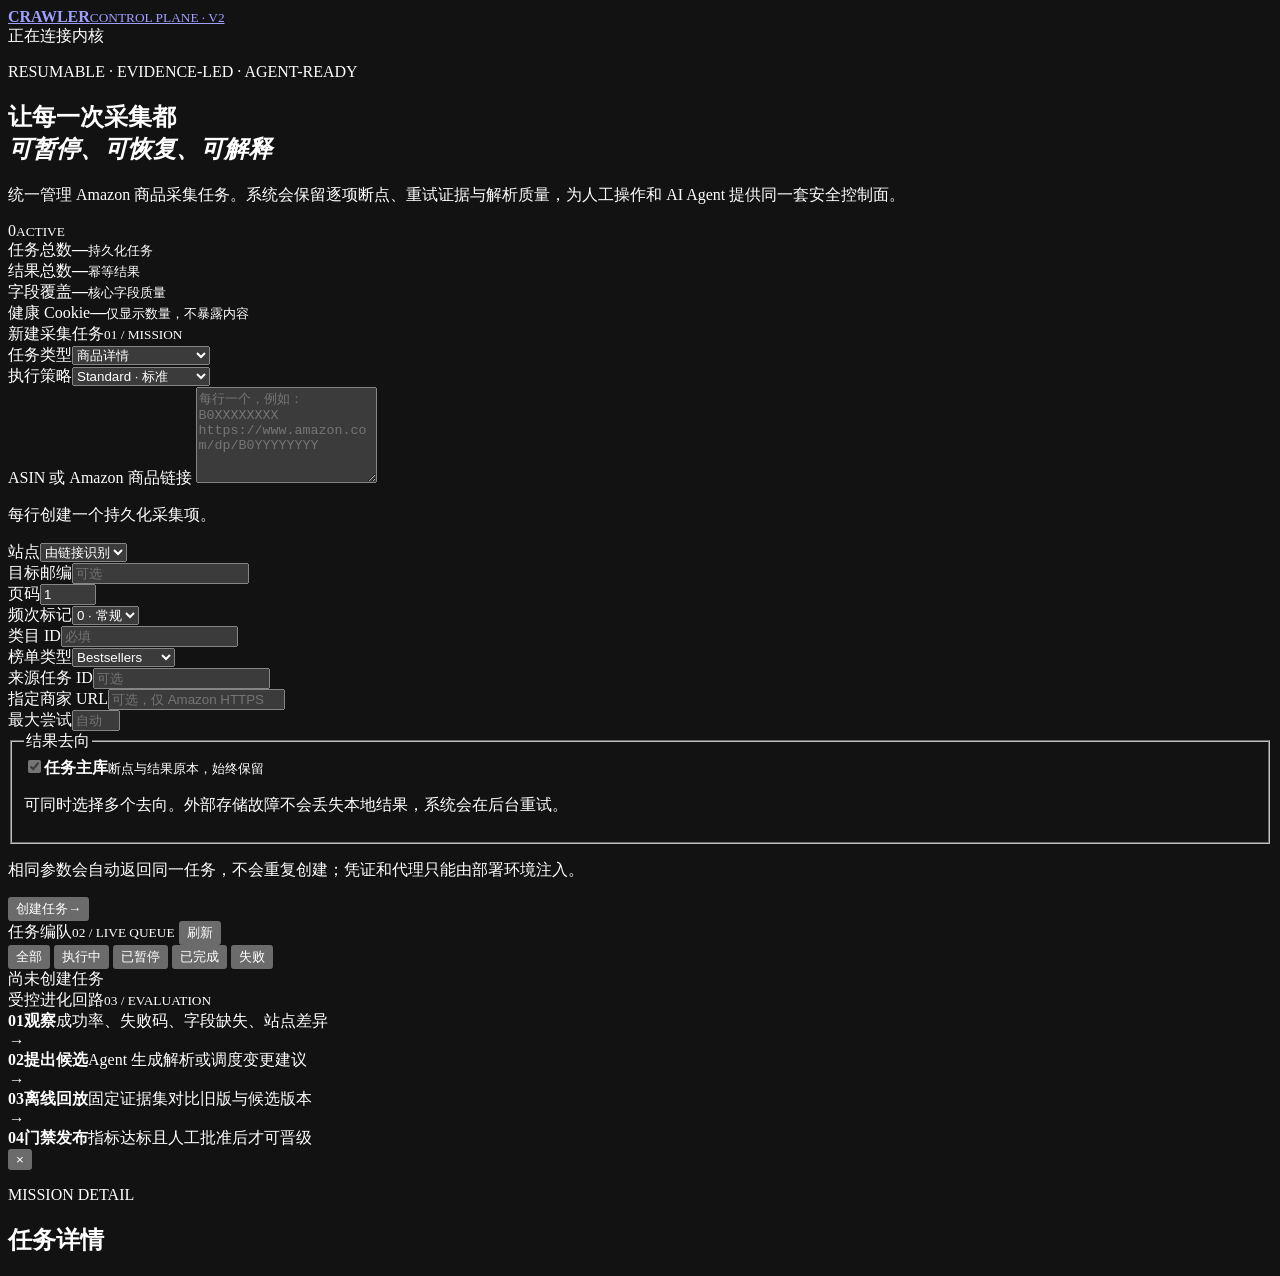
==== src/amazon_crawler/interfaces/static/index.html @ 5e36b5ab "feat: add resumable Amazon crawler v2" ====
<!doctype html>
<html lang="zh-CN">
  <head>
    <meta charset="utf-8" />
    <meta name="viewport" content="width=device-width, initial-scale=1" />
    <meta name="color-scheme" content="dark" />
    <title>Amazon Crawler Control Plane</title>
    <link rel="icon" href="/assets/favicon.svg" type="image/svg+xml" />
    <link rel="stylesheet" href="/assets/styles.css" />
  </head>
  <body>
    <div class="noise"></div>
    <header class="topbar">
      <a class="brand" href="/">
        <span class="brand-mark"><i></i><i></i><i></i></span>
        <span><b>CRAWLER</b><small>CONTROL PLANE · V2</small></span>
      </a>
      <div class="system-state"><span class="pulse"></span><span id="healthText">正在连接内核</span></div>
    </header>

    <main>
      <section class="hero">
        <div>
          <p class="eyebrow">RESUMABLE · EVIDENCE-LED · AGENT-READY</p>
          <h1>让每一次采集都<br /><em>可暂停、可恢复、可解释</em></h1>
          <p class="hero-copy">统一管理 Amazon 商品采集任务。系统会保留逐项断点、重试证据与解析质量，为人工操作和 AI Agent 提供同一套安全控制面。</p>
        </div>
        <div class="orbit" aria-hidden="true">
          <div class="orbit-ring ring-a"></div><div class="orbit-ring ring-b"></div>
          <div class="core"><span id="activeCount">0</span><small>ACTIVE</small></div>
          <span class="node node-a"></span><span class="node node-b"></span><span class="node node-c"></span>
        </div>
      </section>

      <section class="metrics" id="metrics">
        <article><span>任务总数</span><strong id="metricJobs">—</strong><small>持久化任务</small></article>
        <article><span>结果总数</span><strong id="metricResults">—</strong><small>幂等结果</small></article>
        <article><span>字段覆盖</span><strong id="metricCoverage">—</strong><small>核心字段质量</small></article>
        <article><span>健康 Cookie</span><strong id="metricCookies">—</strong><small>仅显示数量，不暴露内容</small></article>
      </section>

      <section class="workspace">
        <aside class="composer panel">
          <div class="panel-title"><span>新建采集任务</span><small>01 / MISSION</small></div>
          <form id="createForm">
            <div class="form-grid top-fields">
              <div><label>任务类型</label><select id="kind">
                <option value="product">商品详情</option>
                <option value="product_hw">商品详情 · 独立通道</option>
                <option value="product_time">商品实时观测</option>
                <option value="search">关键词搜索</option>
                <option value="search_hour">关键词小时快照</option>
                <option value="reviews">商品评论</option>
                <option value="category_asin_list">类目 ASIN</option>
                <option value="rank_list">榜单</option>
                <option value="merchant">商家资料</option>
                <option value="merchant_home">商家商品发现</option>
                <option value="merchant_products">商家商品列表</option>
              </select></div>
              <div><label>执行策略</label><select id="mode"><option value="standard">Standard · 标准</option><option value="overseas">Overseas · 海外</option><option value="realtime">Realtime · 实时优先</option></select></div>
            </div>
            <label id="inputLabel">ASIN 或 Amazon 商品链接</label>
            <textarea id="inputs" rows="6" placeholder="每行一个，例如：&#10;B0XXXXXXXX&#10;https://www.amazon.com/dp/B0YYYYYYYY" required></textarea>
            <p class="input-help" id="inputHelp">每行创建一个持久化采集项。</p>
            <div class="form-grid">
              <div><label>站点</label><select id="marketplace"><option value="">由链接识别</option></select></div>
              <div><label>目标邮编</label><input id="postalCode" maxlength="32" placeholder="可选" /></div>
              <div class="task-field" data-fields="page"><label>页码</label><input id="page" type="number" min="1" max="400" value="1" /></div>
              <div class="task-field" data-fields="frequent"><label>频次标记</label><select id="frequent"><option value="0">0 · 常规</option><option value="1">1 · 高频</option></select></div>
              <div class="task-field" data-fields="category"><label>类目 ID</label><input id="categoryId" maxlength="100" placeholder="必填" /></div>
              <div class="task-field" data-fields="rankType"><label>榜单类型</label><select id="rankType"><option value="bestsellers">Bestsellers</option><option value="new-releases">New releases</option></select></div>
              <div class="task-field" data-fields="sourceTask"><label>来源任务 ID</label><input id="sourceTaskId" maxlength="128" placeholder="可选" /></div>
              <div class="task-field" data-fields="objectUrl"><label>指定商家 URL</label><input id="objectUrl" type="url" placeholder="可选，仅 Amazon HTTPS" /></div>
              <div><label>最大尝试</label><input id="maxAttempts" type="number" min="1" max="20" placeholder="自动：普通 5 / 小时 11" /></div>
            </div>
            <fieldset class="sink-picker">
              <legend>结果去向</legend>
              <div id="resultSinkOptions">
                <label class="sink-option"><input type="checkbox" value="sqlite" checked disabled /><span><b>任务主库</b><small>断点与结果原本，始终保留</small></span></label>
              </div>
              <p>可同时选择多个去向。外部存储故障不会丢失本地结果，系统会在后台重试。</p>
            </fieldset>
            <p class="form-note" id="formNote">相同参数会自动返回同一任务，不会重复创建；凭证和代理只能由部署环境注入。</p>
            <button class="primary" type="submit"><span>创建任务</span><b>→</b></button>
          </form>
        </aside>

        <section class="mission panel">
          <div class="panel-title">
            <span>任务编队</span><small>02 / LIVE QUEUE</small>
            <button class="ghost" id="refreshButton">刷新</button>
          </div>
          <div class="filter-row">
            <button class="filter active" data-status="">全部</button>
            <button class="filter" data-status="running">执行中</button>
            <button class="filter" data-status="paused">已暂停</button>
            <button class="filter" data-status="succeeded">已完成</button>
            <button class="filter" data-status="failed">失败</button>
          </div>
          <div class="job-list" id="jobList"><div class="empty">尚未创建任务</div></div>
        </section>
      </section>

      <section class="evolution panel">
        <div class="panel-title"><span>受控进化回路</span><small>03 / EVALUATION</small></div>
        <div class="evolution-flow">
          <div><b>01</b><strong>观察</strong><span>成功率、失败码、字段缺失、站点差异</span></div>
          <i>→</i><div><b>02</b><strong>提出候选</strong><span>Agent 生成解析或调度变更建议</span></div>
          <i>→</i><div><b>03</b><strong>离线回放</strong><span>固定证据集对比旧版与候选版本</span></div>
          <i>→</i><div><b>04</b><strong>门禁发布</strong><span>指标达标且人工批准后才可晋级</span></div>
        </div>
      </section>
    </main>

    <div class="drawer-backdrop" id="drawerBackdrop"></div>
    <aside class="drawer" id="drawer">
      <button class="drawer-close" id="drawerClose">×</button>
      <p class="eyebrow">MISSION DETAIL</p>
      <h2 id="drawerTitle">任务详情</h2>
      <div id="drawerBody"></div>
    </aside>
    <div class="toast" id="toast"></div>
    <script src="/assets/app.js" defer></script>
  </body>
</html>
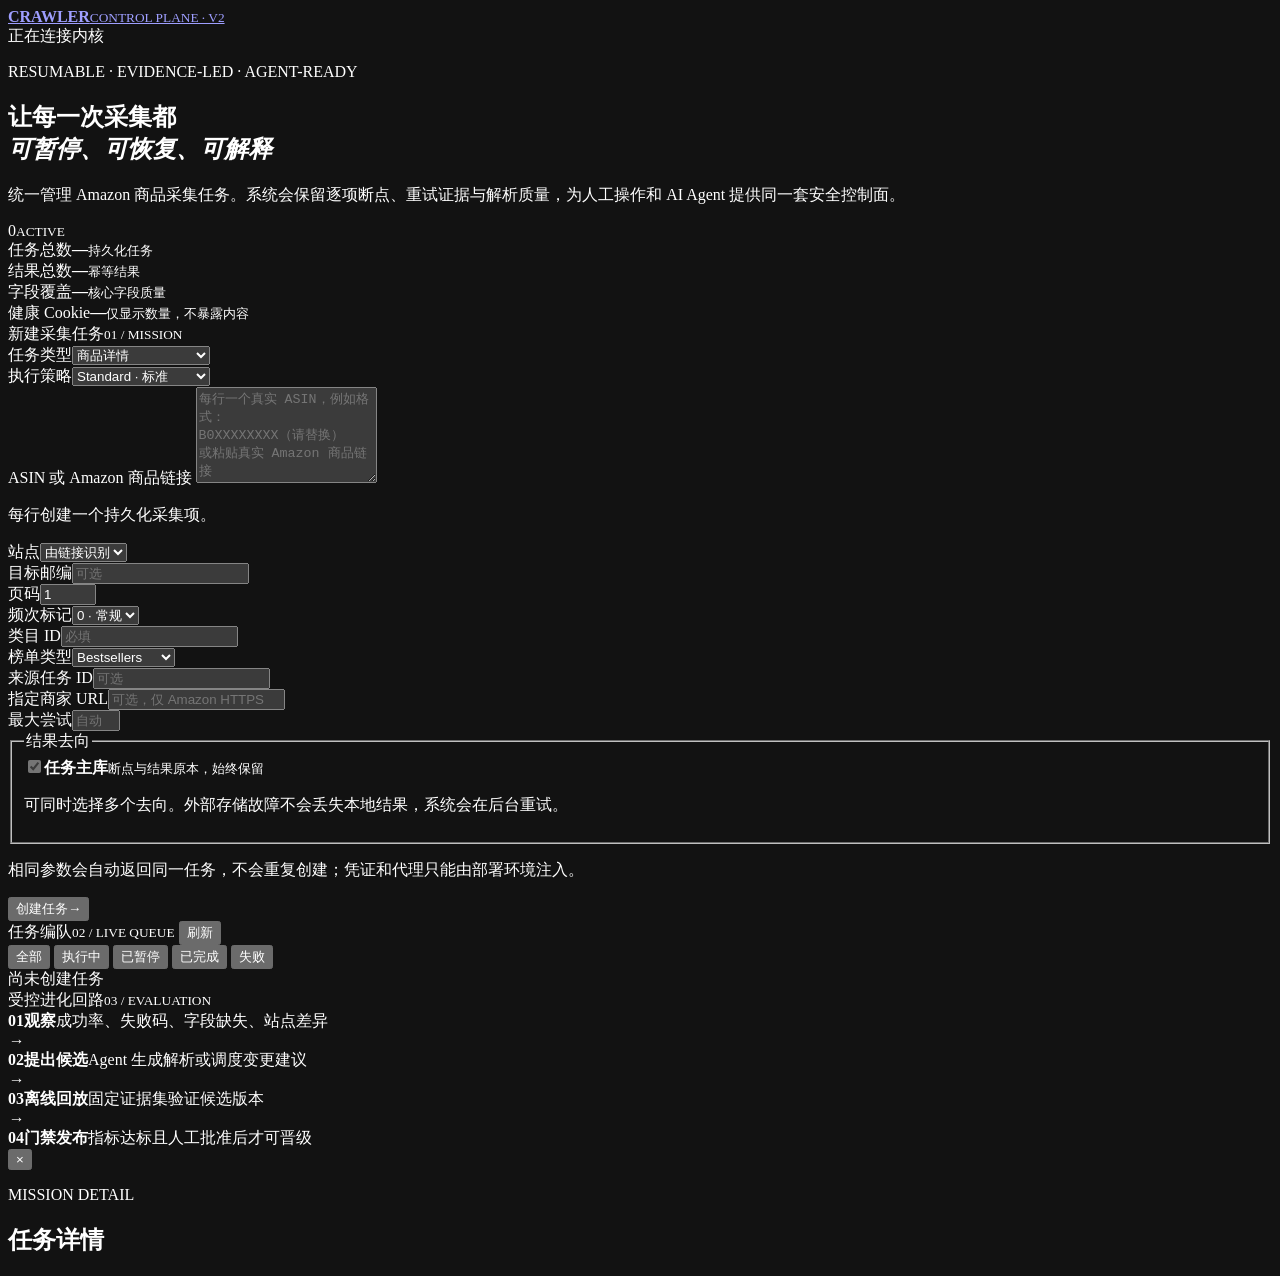
==== commit c16c71b6: "docs: clarify runtime configuration placeholders" ====
--- a/src/amazon_crawler/interfaces/static/index.html
+++ b/src/amazon_crawler/interfaces/static/index.html
@@ -60,7 +60,7 @@
               <div><label>执行策略</label><select id="mode"><option value="standard">Standard · 标准</option><option value="overseas">Overseas · 海外</option><option value="realtime">Realtime · 实时优先</option></select></div>
             </div>
             <label id="inputLabel">ASIN 或 Amazon 商品链接</label>
-            <textarea id="inputs" rows="6" placeholder="每行一个，例如：&#10;B0XXXXXXXX&#10;https://www.amazon.com/dp/B0YYYYYYYY" required></textarea>
+            <textarea id="inputs" rows="6" placeholder="每行一个真实 ASIN，例如格式：&#10;B0XXXXXXXX（请替换）&#10;或粘贴真实 Amazon 商品链接" required></textarea>
             <p class="input-help" id="inputHelp">每行创建一个持久化采集项。</p>
             <div class="form-grid">
               <div><label>站点</label><select id="marketplace"><option value="">由链接识别</option></select></div>
@@ -106,7 +106,7 @@
         <div class="evolution-flow">
           <div><b>01</b><strong>观察</strong><span>成功率、失败码、字段缺失、站点差异</span></div>
           <i>→</i><div><b>02</b><strong>提出候选</strong><span>Agent 生成解析或调度变更建议</span></div>
-          <i>→</i><div><b>03</b><strong>离线回放</strong><span>固定证据集对比旧版与候选版本</span></div>
+          <i>→</i><div><b>03</b><strong>离线回放</strong><span>固定证据集验证候选版本</span></div>
           <i>→</i><div><b>04</b><strong>门禁发布</strong><span>指标达标且人工批准后才可晋级</span></div>
         </div>
       </section>
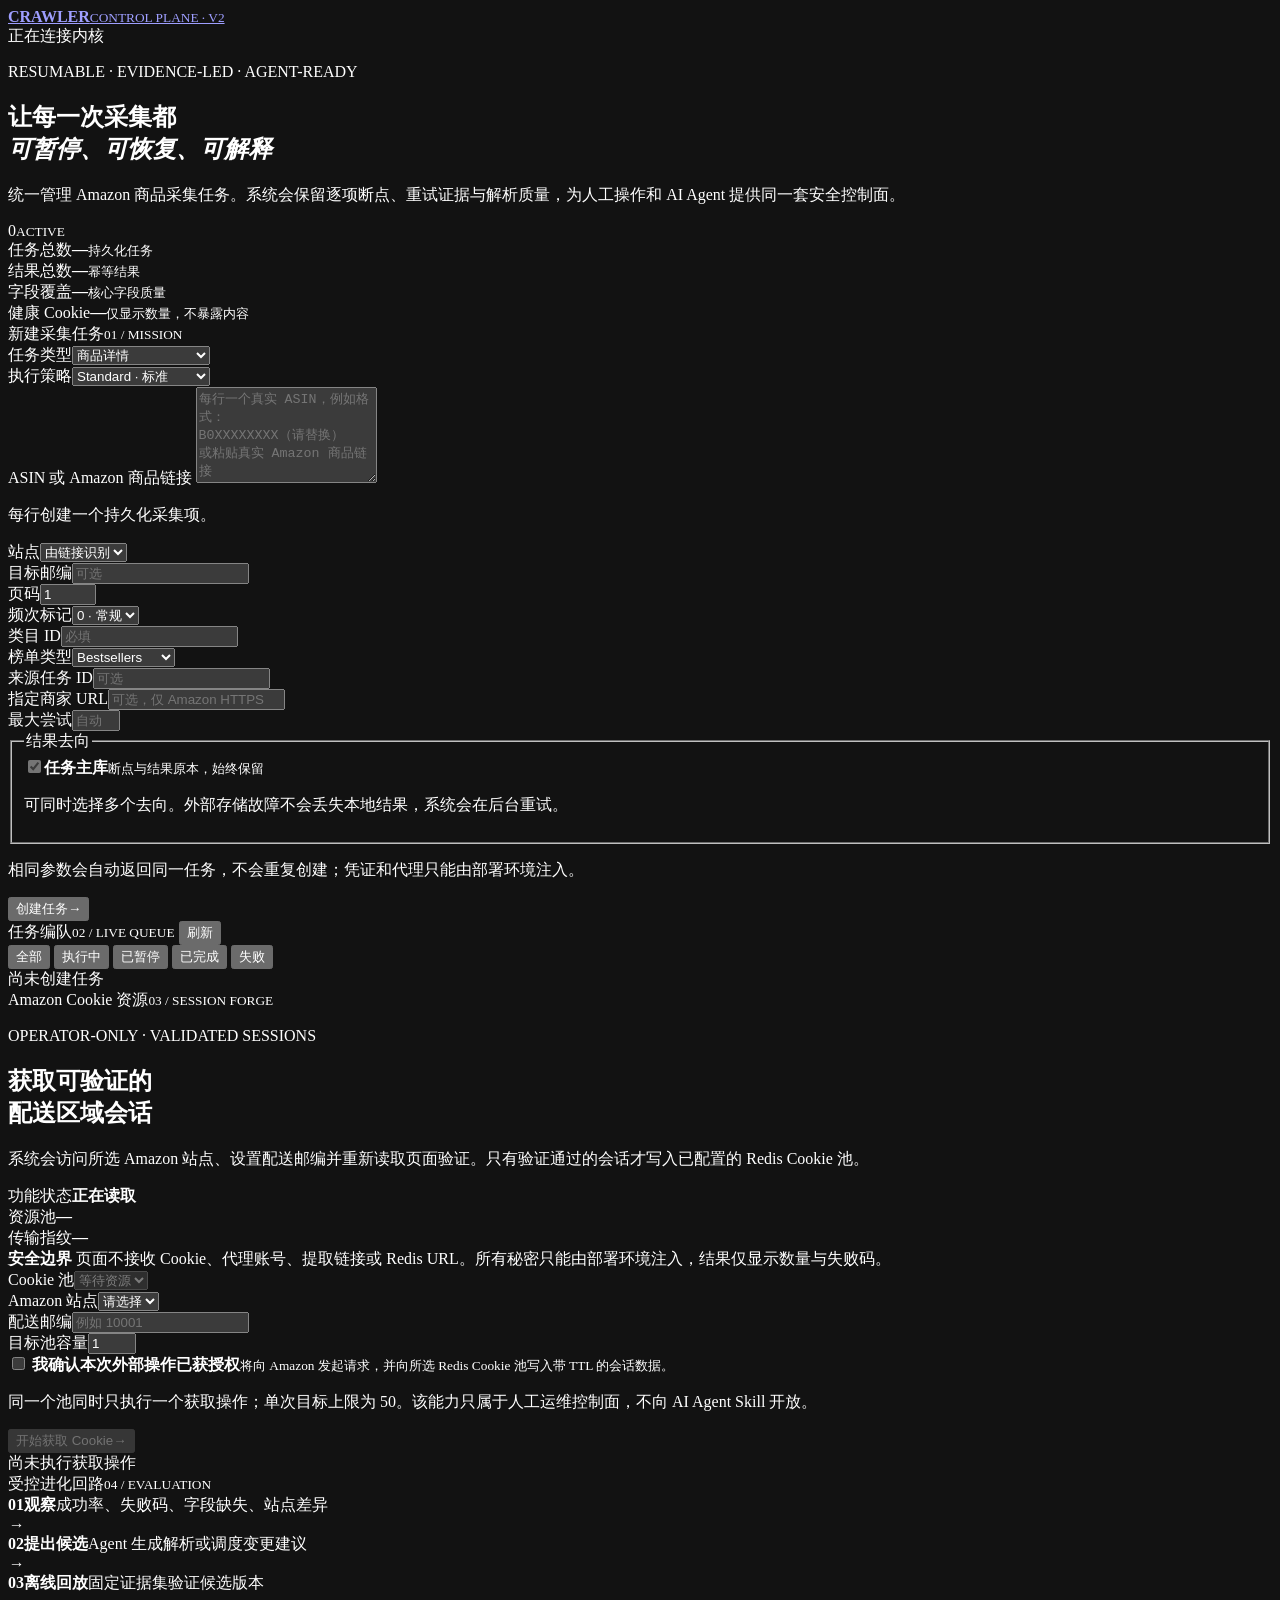
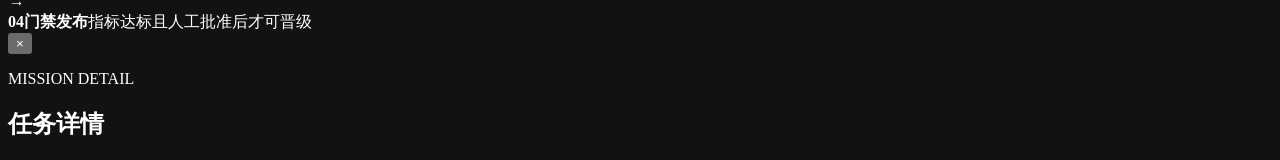
==== commit d4535605: "feat: add controlled Amazon cookie acquisition UI" ====
--- a/src/amazon_crawler/interfaces/static/index.html
+++ b/src/amazon_crawler/interfaces/static/index.html
@@ -101,8 +101,46 @@
         </section>
       </section>
 
+      <section class="cookie-station panel" id="cookieStation">
+        <div class="panel-title">
+          <span>Amazon Cookie 资源</span><small>03 / SESSION FORGE</small>
+        </div>
+        <div class="cookie-layout">
+          <div class="cookie-overview">
+            <p class="eyebrow">OPERATOR-ONLY · VALIDATED SESSIONS</p>
+            <h2>获取可验证的<br />配送区域会话</h2>
+            <p>系统会访问所选 Amazon 站点、设置配送邮编并重新读取页面验证。只有验证通过的会话才写入已配置的 Redis Cookie 池。</p>
+            <div class="cookie-status-grid">
+              <div><span>功能状态</span><strong id="cookieApiStatus">正在读取</strong></div>
+              <div><span>资源池</span><strong id="cookiePoolStatus">—</strong></div>
+              <div><span>传输指纹</span><strong id="cookieTransportStatus">—</strong></div>
+            </div>
+            <div class="boundary-note">
+              <b>安全边界</b>
+              <span>页面不接收 Cookie、代理账号、提取链接或 Redis URL。所有秘密只能由部署环境注入，结果仅显示数量与失败码。</span>
+            </div>
+          </div>
+
+          <form class="cookie-form" id="cookieFillForm">
+            <div class="form-grid top-fields">
+              <div><label>Cookie 池</label><select id="cookiePool" disabled><option value="">等待资源</option></select></div>
+              <div><label>Amazon 站点</label><select id="cookieMarketplace" required><option value="">请选择</option></select></div>
+              <div><label>配送邮编</label><input id="cookiePostalCode" maxlength="32" autocomplete="off" placeholder="例如 10001" required /></div>
+              <div><label>目标池容量</label><input id="cookieTarget" type="number" min="1" max="50" value="1" required /></div>
+            </div>
+            <label class="confirm-operation">
+              <input id="cookieConfirm" type="checkbox" required />
+              <span><b>我确认本次外部操作已获授权</b><small>将向 Amazon 发起请求，并向所选 Redis Cookie 池写入带 TTL 的会话数据。</small></span>
+            </label>
+            <p class="form-note">同一个池同时只执行一个获取操作；单次目标上限为 50。该能力只属于人工运维控制面，不向 AI Agent Skill 开放。</p>
+            <button class="primary" id="cookieFillButton" type="submit" disabled><span>开始获取 Cookie</span><b>→</b></button>
+            <div class="cookie-result" id="cookieFillResult" role="status" aria-live="polite">尚未执行获取操作</div>
+          </form>
+        </div>
+      </section>
+
       <section class="evolution panel">
-        <div class="panel-title"><span>受控进化回路</span><small>03 / EVALUATION</small></div>
+        <div class="panel-title"><span>受控进化回路</span><small>04 / EVALUATION</small></div>
         <div class="evolution-flow">
           <div><b>01</b><strong>观察</strong><span>成功率、失败码、字段缺失、站点差异</span></div>
           <i>→</i><div><b>02</b><strong>提出候选</strong><span>Agent 生成解析或调度变更建议</span></div>
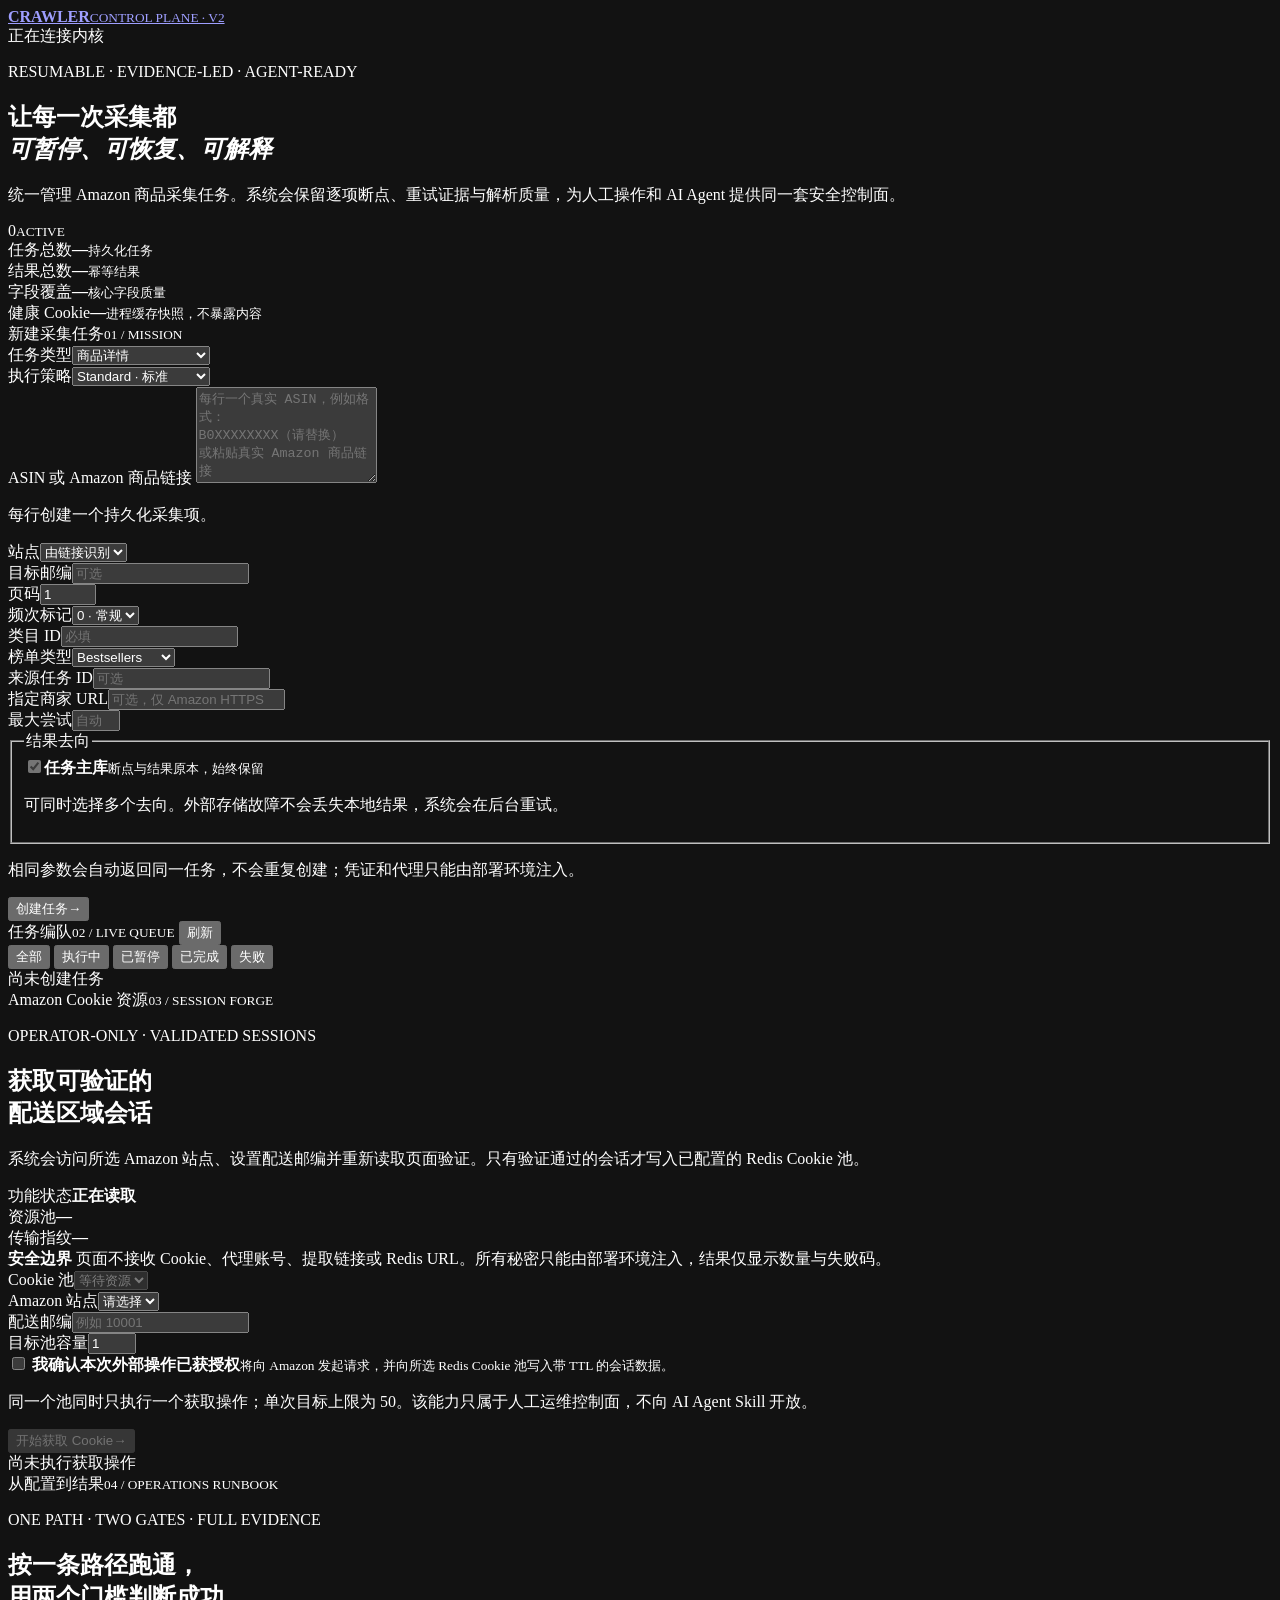
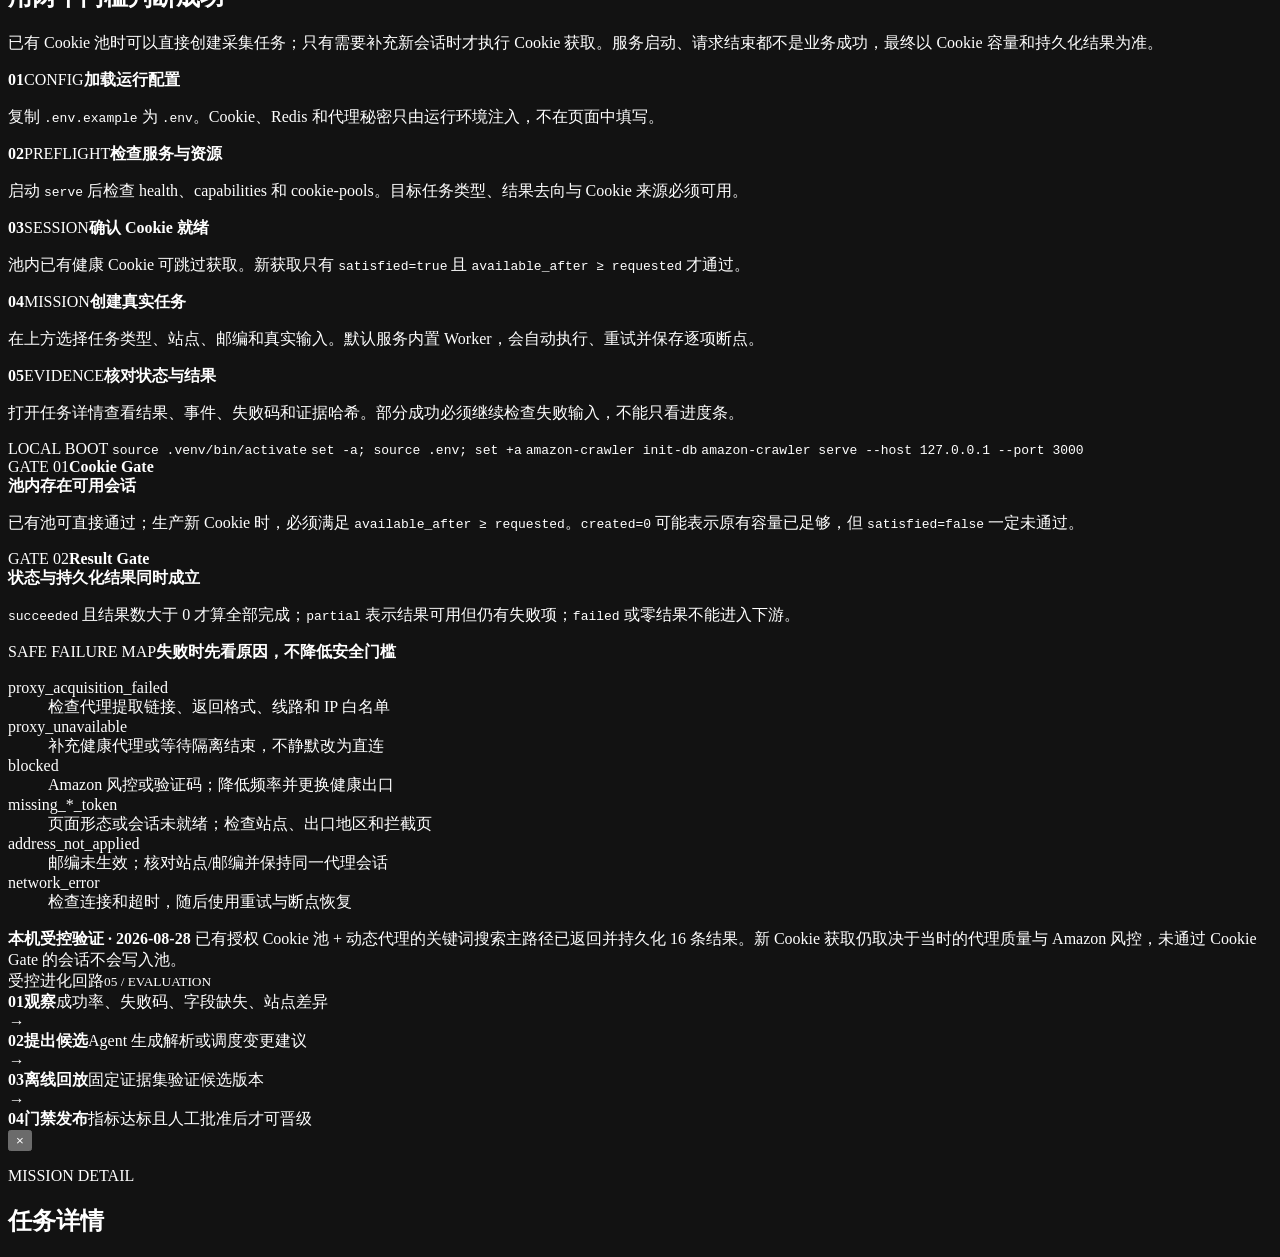
==== commit deb7f49f: "docs: add end-to-end crawler runbook" ====
--- a/src/amazon_crawler/interfaces/static/index.html
+++ b/src/amazon_crawler/interfaces/static/index.html
@@ -36,7 +36,7 @@
         <article><span>任务总数</span><strong id="metricJobs">—</strong><small>持久化任务</small></article>
         <article><span>结果总数</span><strong id="metricResults">—</strong><small>幂等结果</small></article>
         <article><span>字段覆盖</span><strong id="metricCoverage">—</strong><small>核心字段质量</small></article>
-        <article><span>健康 Cookie</span><strong id="metricCookies">—</strong><small>仅显示数量，不暴露内容</small></article>
+        <article><span>健康 Cookie</span><strong id="metricCookies">—</strong><small>进程缓存快照，不暴露内容</small></article>
       </section>
 
       <section class="workspace">
@@ -139,8 +139,64 @@
         </div>
       </section>
 
+      <section class="runbook panel" id="runbook">
+        <div class="panel-title">
+          <span>从配置到结果</span><small>04 / OPERATIONS RUNBOOK</small>
+        </div>
+        <div class="runbook-head">
+          <div>
+            <p class="eyebrow">ONE PATH · TWO GATES · FULL EVIDENCE</p>
+            <h2>按一条路径跑通，<br />用两个门槛判断成功</h2>
+          </div>
+          <p>已有 Cookie 池时可以直接创建采集任务；只有需要补充新会话时才执行 Cookie 获取。服务启动、请求结束都不是业务成功，最终以 Cookie 容量和持久化结果为准。</p>
+        </div>
+
+        <div class="runbook-grid">
+          <article><b>01</b><span>CONFIG</span><strong>加载运行配置</strong><p>复制 <code>.env.example</code> 为 <code>.env</code>。Cookie、Redis 和代理秘密只由运行环境注入，不在页面中填写。</p></article>
+          <article><b>02</b><span>PREFLIGHT</span><strong>检查服务与资源</strong><p>启动 <code>serve</code> 后检查 health、capabilities 和 cookie-pools。目标任务类型、结果去向与 Cookie 来源必须可用。</p></article>
+          <article><b>03</b><span>SESSION</span><strong>确认 Cookie 就绪</strong><p>池内已有健康 Cookie 可跳过获取。新获取只有 <code>satisfied=true</code> 且 <code>available_after ≥ requested</code> 才通过。</p></article>
+          <article><b>04</b><span>MISSION</span><strong>创建真实任务</strong><p>在上方选择任务类型、站点、邮编和真实输入。默认服务内置 Worker，会自动执行、重试并保存逐项断点。</p></article>
+          <article><b>05</b><span>EVIDENCE</span><strong>核对状态与结果</strong><p>打开任务详情查看结果、事件、失败码和证据哈希。部分成功必须继续检查失败输入，不能只看进度条。</p></article>
+        </div>
+
+        <div class="run-command" aria-label="本机启动命令">
+          <span>LOCAL BOOT</span>
+          <code>source .venv/bin/activate</code>
+          <code>set -a; source .env; set +a</code>
+          <code>amazon-crawler init-db</code>
+          <code>amazon-crawler serve --host 127.0.0.1 --port 3000</code>
+        </div>
+
+        <div class="gate-grid">
+          <article class="gate-card cookie-gate">
+            <div><span>GATE 01</span><b>Cookie Gate</b></div>
+            <strong>池内存在可用会话</strong>
+            <p>已有池可直接通过；生产新 Cookie 时，必须满足 <code>available_after ≥ requested</code>。<code>created=0</code> 可能表示原有容量已足够，但 <code>satisfied=false</code> 一定未通过。</p>
+          </article>
+          <article class="gate-card result-gate">
+            <div><span>GATE 02</span><b>Result Gate</b></div>
+            <strong>状态与持久化结果同时成立</strong>
+            <p><code>succeeded</code> 且结果数大于 0 才算全部完成；<code>partial</code> 表示结果可用但仍有失败项；<code>failed</code> 或零结果不能进入下游。</p>
+          </article>
+        </div>
+
+        <div class="failure-codes">
+          <div class="failure-title"><span>SAFE FAILURE MAP</span><strong>失败时先看原因，不降低安全门槛</strong></div>
+          <dl>
+            <div><dt>proxy_acquisition_failed</dt><dd>检查代理提取链接、返回格式、线路和 IP 白名单</dd></div>
+            <div><dt>proxy_unavailable</dt><dd>补充健康代理或等待隔离结束，不静默改为直连</dd></div>
+            <div><dt>blocked</dt><dd>Amazon 风控或验证码；降低频率并更换健康出口</dd></div>
+            <div><dt>missing_*_token</dt><dd>页面形态或会话未就绪；检查站点、出口地区和拦截页</dd></div>
+            <div><dt>address_not_applied</dt><dd>邮编未生效；核对站点/邮编并保持同一代理会话</dd></div>
+            <div><dt>network_error</dt><dd>检查连接和超时，随后使用重试与断点恢复</dd></div>
+          </dl>
+        </div>
+
+        <div class="validation-receipt"><i></i><span><b>本机受控验证 · 2026-08-28</b> 已有授权 Cookie 池 + 动态代理的关键词搜索主路径已返回并持久化 16 条结果。新 Cookie 获取仍取决于当时的代理质量与 Amazon 风控，未通过 Cookie Gate 的会话不会写入池。</span></div>
+      </section>
+
       <section class="evolution panel">
-        <div class="panel-title"><span>受控进化回路</span><small>04 / EVALUATION</small></div>
+        <div class="panel-title"><span>受控进化回路</span><small>05 / EVALUATION</small></div>
         <div class="evolution-flow">
           <div><b>01</b><strong>观察</strong><span>成功率、失败码、字段缺失、站点差异</span></div>
           <i>→</i><div><b>02</b><strong>提出候选</strong><span>Agent 生成解析或调度变更建议</span></div>
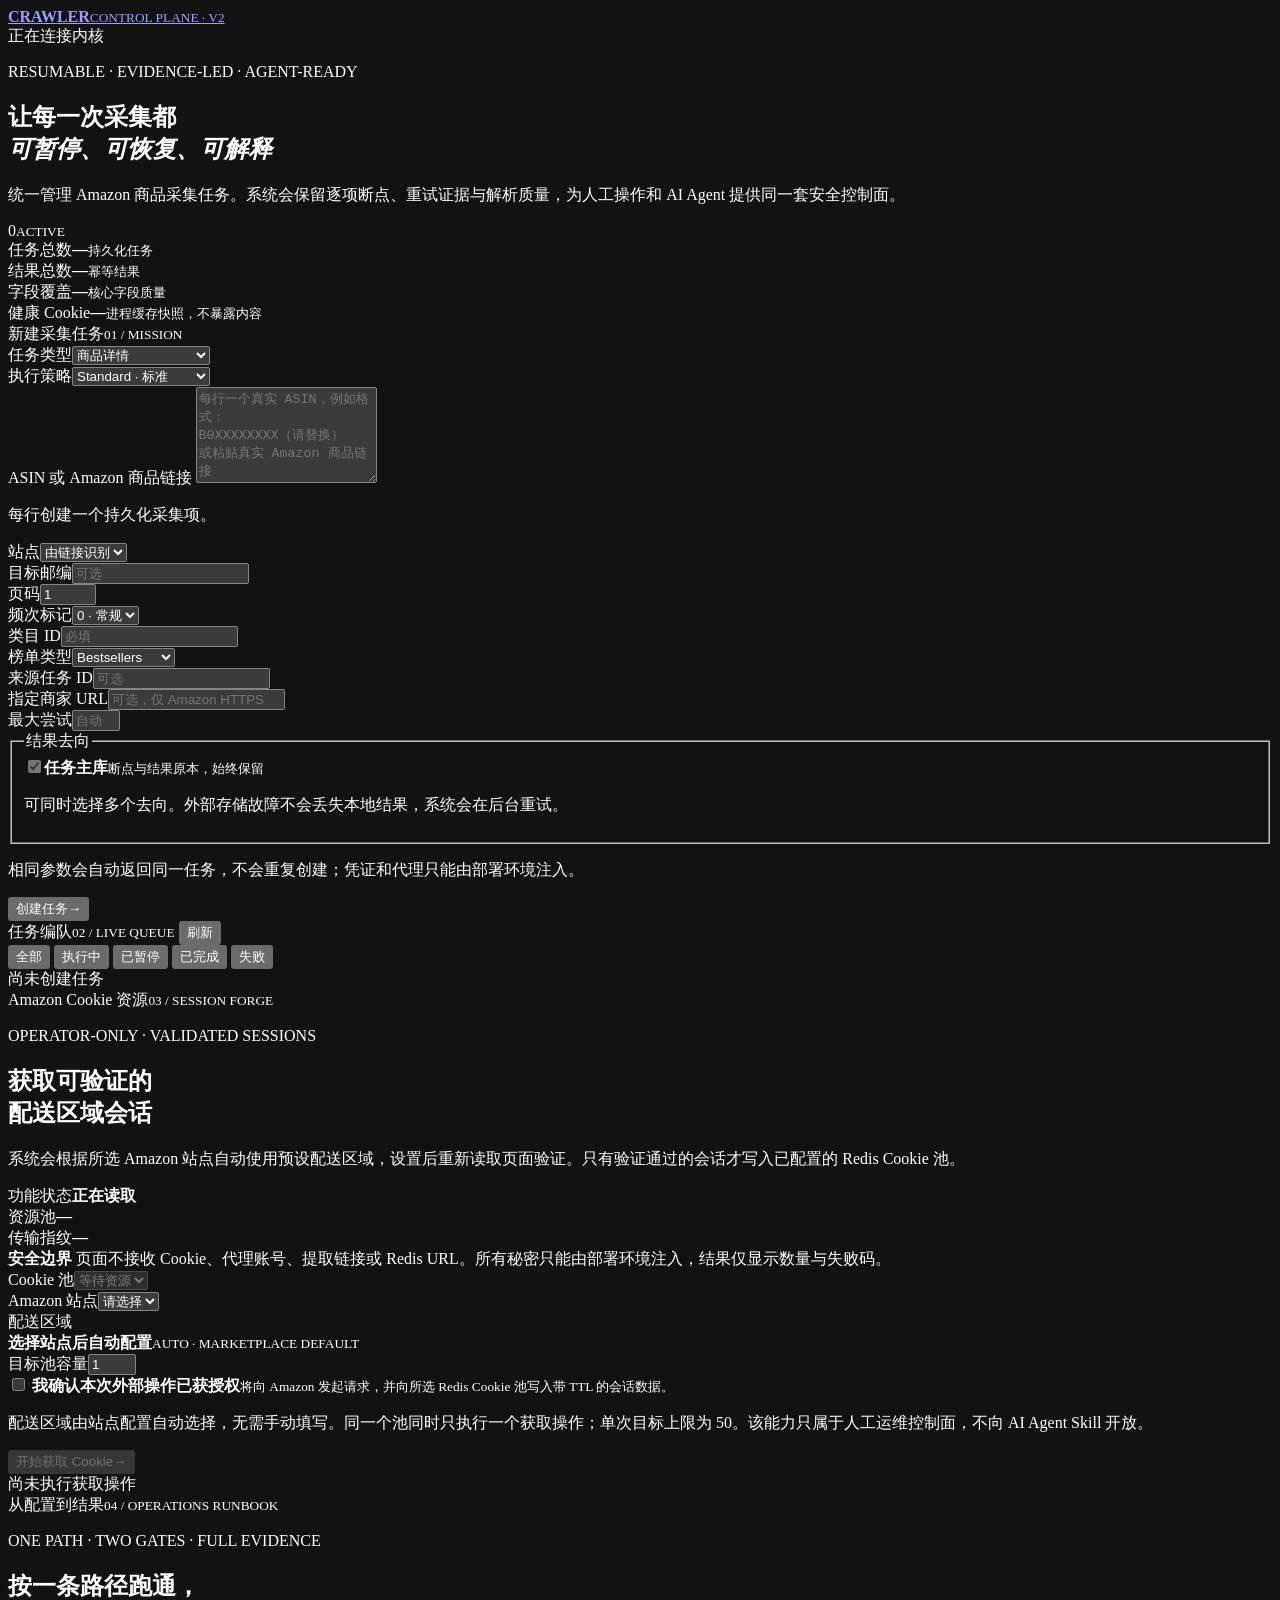
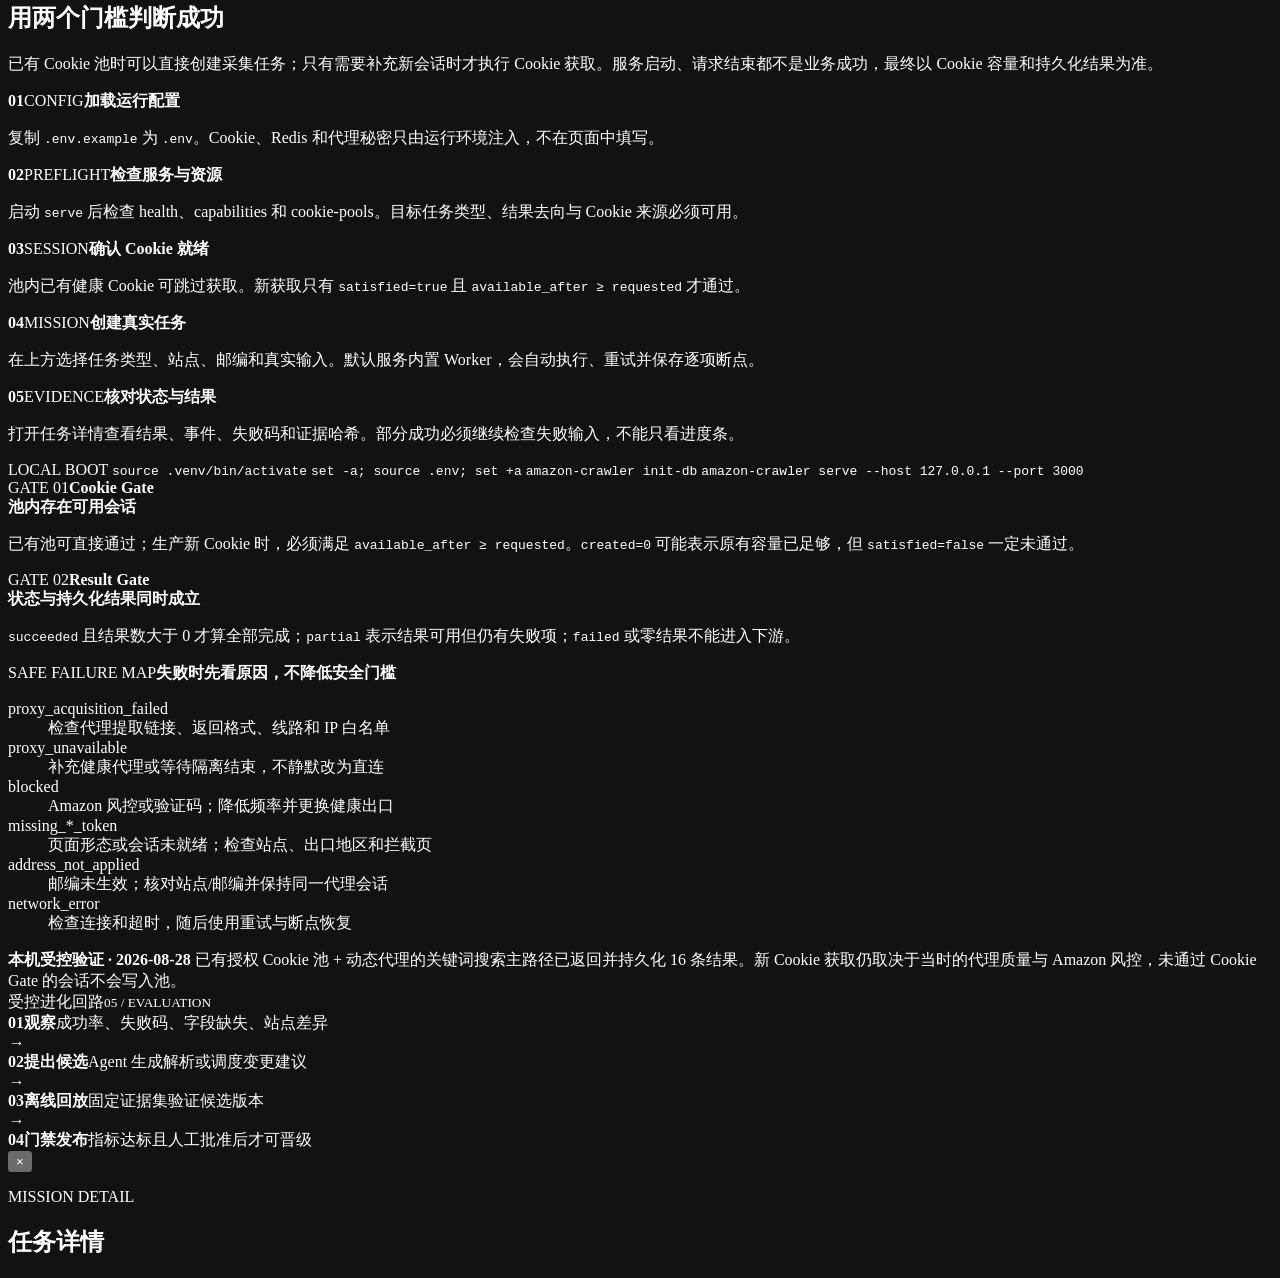
==== commit d67e24e6: "feat: select cookie delivery region by marketplace" ====
--- a/src/amazon_crawler/interfaces/static/index.html
+++ b/src/amazon_crawler/interfaces/static/index.html
@@ -109,7 +109,7 @@
           <div class="cookie-overview">
             <p class="eyebrow">OPERATOR-ONLY · VALIDATED SESSIONS</p>
             <h2>获取可验证的<br />配送区域会话</h2>
-            <p>系统会访问所选 Amazon 站点、设置配送邮编并重新读取页面验证。只有验证通过的会话才写入已配置的 Redis Cookie 池。</p>
+            <p>系统会根据所选 Amazon 站点自动使用预设配送区域，设置后重新读取页面验证。只有验证通过的会话才写入已配置的 Redis Cookie 池。</p>
             <div class="cookie-status-grid">
               <div><span>功能状态</span><strong id="cookieApiStatus">正在读取</strong></div>
               <div><span>资源池</span><strong id="cookiePoolStatus">—</strong></div>
@@ -125,14 +125,14 @@
             <div class="form-grid top-fields">
               <div><label>Cookie 池</label><select id="cookiePool" disabled><option value="">等待资源</option></select></div>
               <div><label>Amazon 站点</label><select id="cookieMarketplace" required><option value="">请选择</option></select></div>
-              <div><label>配送邮编</label><input id="cookiePostalCode" maxlength="32" autocomplete="off" placeholder="例如 10001" required /></div>
+              <div><label>配送区域</label><div class="auto-postal"><strong id="cookiePostalPreview">选择站点后自动配置</strong><small>AUTO · MARKETPLACE DEFAULT</small></div></div>
               <div><label>目标池容量</label><input id="cookieTarget" type="number" min="1" max="50" value="1" required /></div>
             </div>
             <label class="confirm-operation">
               <input id="cookieConfirm" type="checkbox" required />
               <span><b>我确认本次外部操作已获授权</b><small>将向 Amazon 发起请求，并向所选 Redis Cookie 池写入带 TTL 的会话数据。</small></span>
             </label>
-            <p class="form-note">同一个池同时只执行一个获取操作；单次目标上限为 50。该能力只属于人工运维控制面，不向 AI Agent Skill 开放。</p>
+            <p class="form-note">配送区域由站点配置自动选择，无需手动填写。同一个池同时只执行一个获取操作；单次目标上限为 50。该能力只属于人工运维控制面，不向 AI Agent Skill 开放。</p>
             <button class="primary" id="cookieFillButton" type="submit" disabled><span>开始获取 Cookie</span><b>→</b></button>
             <div class="cookie-result" id="cookieFillResult" role="status" aria-live="polite">尚未执行获取操作</div>
           </form>
